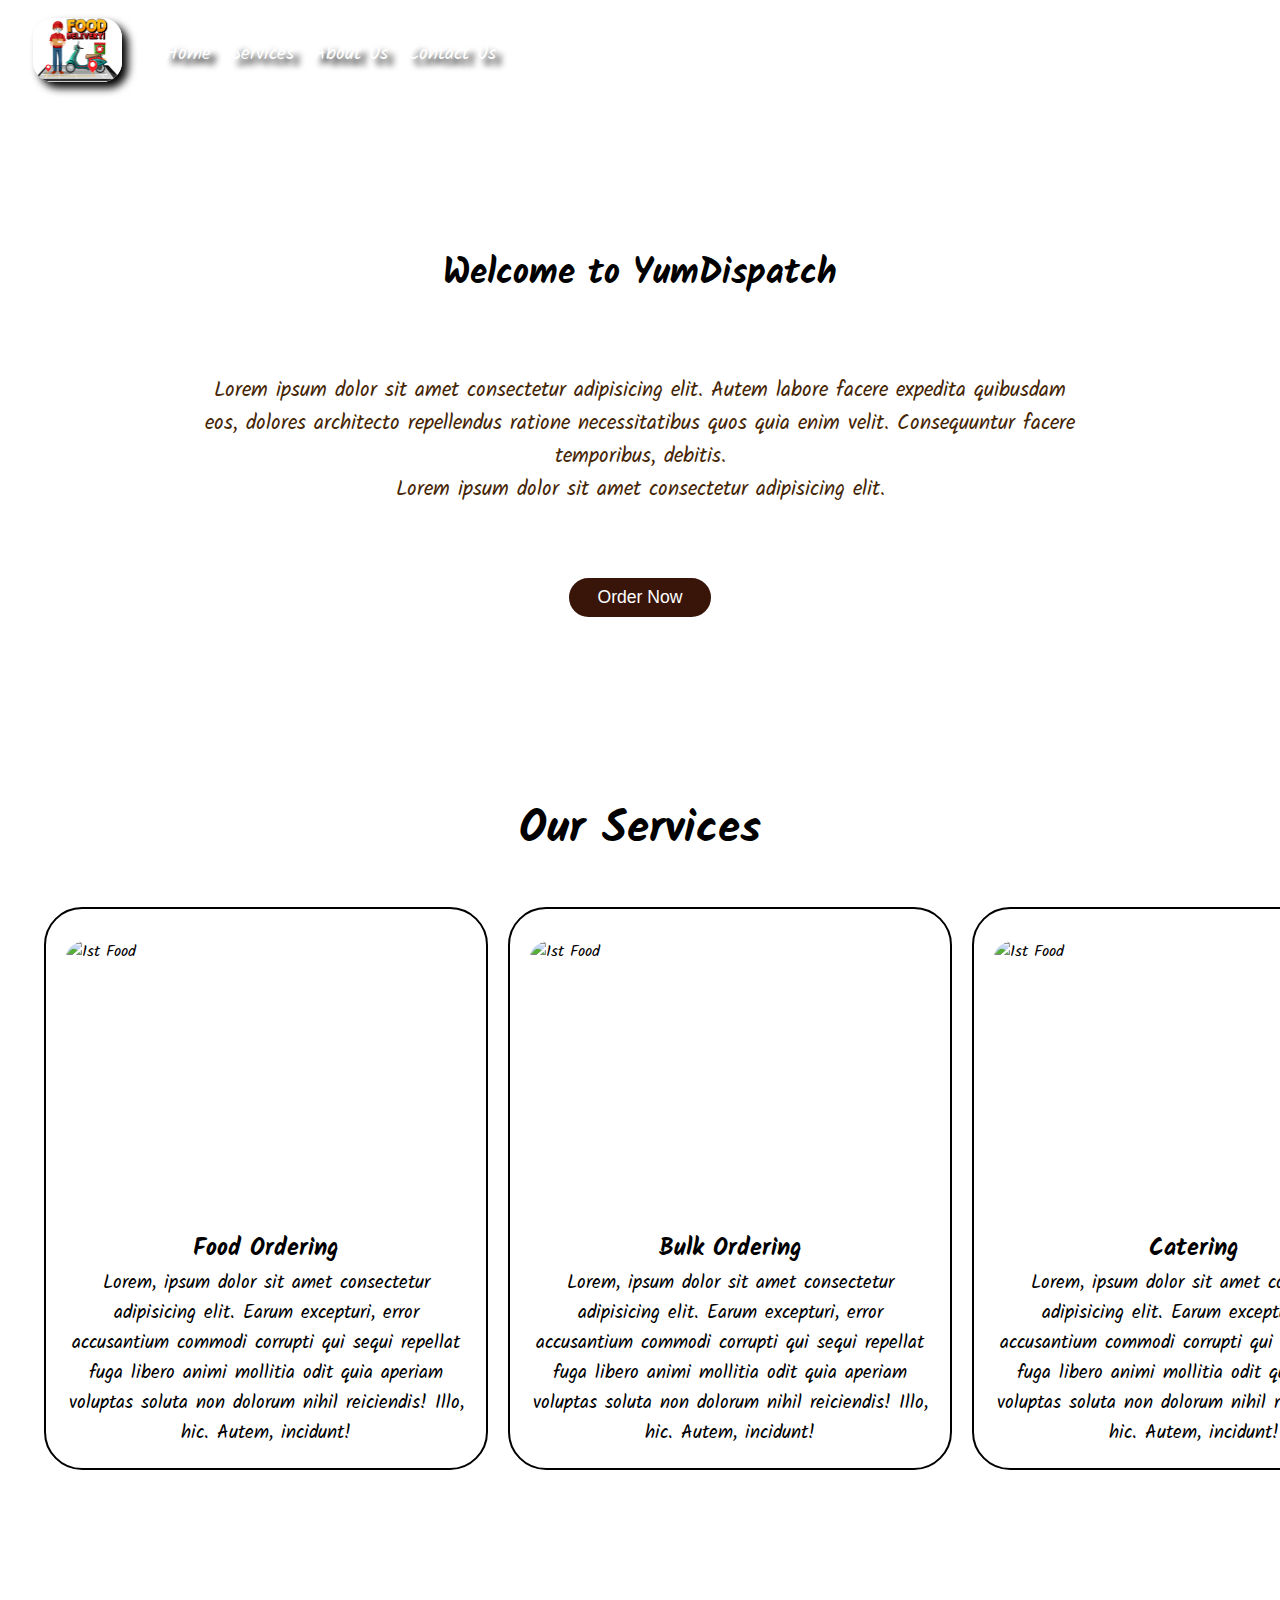
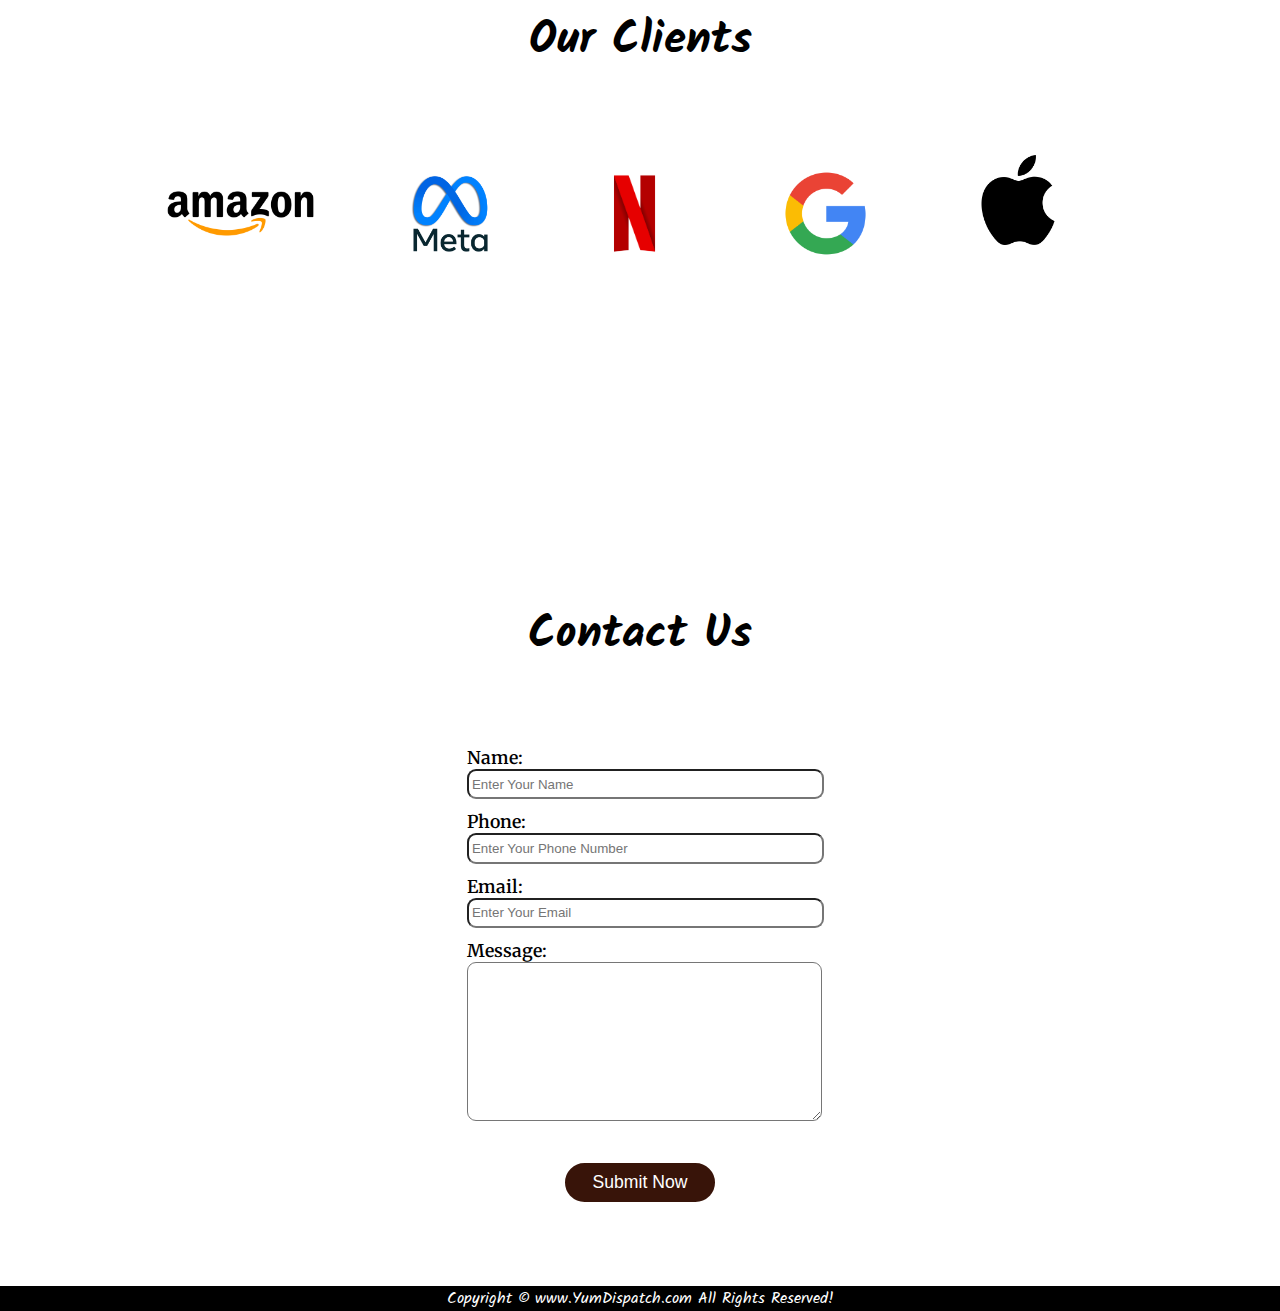
==== index.html @ 8546f2fb "Modified Files" ====
<!DOCTYPE html>
<html lang="en">
<head>
    <meta charset="UTF-8">
    <meta name="viewport" content="width=device-width, initial-scale=1.0">
    <title>YumDispatch</title>
    <link rel="stylesheet" href="/css/style.css">
</head>
<body>
    <nav id="navbar">
        <div id="logo">
            <img src="/images/logo.jpg" alt="YumDispatch.com">
        </div>

        <ul>
            <li class="item"><a>Home</a></li>
            <li class="item"><a>Services</a></li>
            <li class="item"><a>About Us</a></li>
            <li class="item"><a>Contact Us</a></li>
        </ul>
    </nav>

    <section id="home">
        <h1 class="h-primary">Welcome to YumDispatch</h1>
        <p>Lorem ipsum dolor sit amet consectetur adipisicing elit. Autem labore facere expedita quibusdam eos, dolores architecto repellendus ratione necessitatibus quos quia enim velit. Consequuntur facere temporibus, debitis.</p>
        <p>Lorem ipsum dolor sit amet consectetur adipisicing elit.</p>
        <button class="btn">Order Now</button>
    </section>

    <section class="services-container">
        <h1 class="h-primary_center" id="our_services">Our Services</h1>
        <div id="services">
            <div class="box">
                <img src="/images/food1.jpg" alt="1st Food">
                <h2 class="h-secondary_center">Food Ordering</h2>
                <p class="h-primary_center">Lorem, ipsum dolor sit amet consectetur adipisicing elit. Earum excepturi, error accusantium commodi corrupti qui sequi repellat fuga libero animi mollitia odit quia aperiam voluptas soluta non dolorum nihil reiciendis! Illo, hic. Autem, incidunt!</p>
            </div>

            <div class="box">
                <img src="/images/bulk_ordering.jpg" alt="1st Food">
                <h2 class="h-secondary_center">Bulk Ordering</h2>
                <p class="h-primary_center">Lorem, ipsum dolor sit amet consectetur adipisicing elit. Earum excepturi, error accusantium commodi corrupti qui sequi repellat fuga libero animi mollitia odit quia aperiam voluptas soluta non dolorum nihil reiciendis! Illo, hic. Autem, incidunt!</p>
            </div>

            <div class="box">
                <img src="/images/catering.jpg" alt="1st Food">
                <h2 class="h-secondary_center">Catering</h2>
                <p class="h-primary_center">Lorem, ipsum dolor sit amet consectetur adipisicing elit. Earum excepturi, error accusantium commodi corrupti qui sequi repellat fuga libero animi mollitia odit quia aperiam voluptas soluta non dolorum nihil reiciendis! Illo, hic. Autem, incidunt!</p>
            </div>
        </div>
    </section>

    <section id="client-section">
        <h1 class="h-primary_center" id="Our_Clients">Our Clients</h1>
        <div id="clients">
            <div class="client-item">
                <img src="/images/logo-1.jpg" alt="Amazon">
            </div>

            <div class="client-item">
                <img src="/images/logo-2.jpg" alt="Meta">
            </div>

            <div class="client-item">
                <img src="/images/logo-3.png" alt="Netflix">
            </div>

            <div class="client-item">
                <img src="/images/logo-4.png" alt="Google">
            </div>

            <div class="client-item">
                <img src="/images/logo-5.png" alt="Apple">
            </div>

        </div>

    </section>

    <section id="contact_us">
        <h1 class="h-primary_center">Contact Us</h1>
        <div id="contact-box">
            <form action="">
                    <div class="form-group">
                        <label for="name">Name: </label>
                        <input type="text" name="name" id="name" placeholder="Enter Your Name">
                    </div>

                <div class="form-group">
                    <label for="name">Phone: </label>
                    <input type="text" name="name" id="name" placeholder="Enter Your Phone Number">
                </div>

                <div class="form-group">
                    <label for="name">Email: </label>
                    <input type="email" name="name" id="name" placeholder="Enter Your Email">
                </div>

                <div class="form-group">
                    <label for="name">Message: </label>
                    <textarea name="Message" cols="30" rows="10"></textarea>
                </div>

                <div class="button">
                    <button class="btn1">Submit Now</button>
                </div>

            </form>
        </div>
    </section>

    <footer>
        <div class="center">
            Copyright &copy; www.YumDispatch.com All Rights Reserved!
        </div>
    </footer>

</body>
</html>
---- css/style.css ----
@import url('https://fonts.googleapis.com/css2?family=Kalam:wght@300;400;700&family=Libre+Baskerville:ital,wght@0,400;0,700;1,400&display=swap');

@import url('https://fonts.googleapis.com/css2?family=Merriweather&display=swap');

*{
    margin: 0px;
    padding: 0px;
}

body{
    font-family: "Kalam", cursive;
}

/* CSS Variables */

:root{
    --background-color: red;
}

/* navigation bar */

#navbar{
    display: flex;
    align-items: center;
}


/* NavBar : Logo and Image */

#logo{
    margin: 16px 22px;
}

#logo img{
    height: 64px;
    margin: 2px 11px;
    box-shadow: 6px 6px 8px black;
    border-radius: 20px;
}

#navbar{
    position: relative;
}


/* NavBar : List Styling */

#navbar ul{
    display: flex;
}

#navbar ul li{
    list-style-type: none;
    font-size: 1.2rem;
}

#navbar ul li a{                    /* Applying padding here and not in #navbar ul li{} section because I wan't to add hover effect here, so that on moving the mouse over these, the text has animation */
    color: white;
    display: block;
    padding: 10px;
    border-radius: 20px;
    text-decoration: none;
    cursor: pointer;
    text-shadow: 6px 6px 6px black;
}


#navbar ul li a:hover{
    color: #b7b5b5;
    text-shadow: 12px 12px 6px black;
    display: block;
}



/* Home Section */

#home{
    display: flex;
    flex-direction: column;
    padding: 3px 200px;
    align-items: center;
    justify-content: center;
    height: 680px;
}

#home::before{
    content: '';
    position: absolute;
    background: url(/images/bg.jpg) no-repeat center center/cover;
    bottom: 20px;
    height: 100%;
    width: 100%;
    z-index: -1;
    opacity: 0.75;
}


#home h1{
    text-align: center;
    color: black;
}

#home p{
    text-align: center;
    font-size: 1.3rem;
    color: rgba(70, 38, 5, 1);
    position: relative;
    bottom: 40px;
}

/* Utility Classes */

.h-primary{
    font-size: 3.2rem;
    padding: 52px;
}

.h-primary{
    font-size: 2.2rem;
    padding: 52px;
    position: relative;
    bottom: 60px;
}

.btn{
    padding: 9px 28px;
    background-color: #381409;
    border: 2px solid white;
    color: white;
    margin: 30px;
    border-radius: 24px;
    font-size: 1.1rem;
    cursor: pointer;
}

.h-primary_center{
    text-align: center;
    font-size: 1.2rem;
}

.h-secondary_center{
    text-align: center;
}


.center{
    text-align: center;
    background-color: black;
    color: white;
    position: relative;
    top: 350px;
}

.services-container{
    height: 736px;
}


.button{
    display: flex;
    justify-content: center;
    align-items: center;
}


/* Services Section */

#services{
    margin: 34px;
    display: flex;
}
#services .box{
    border: 2px solid black;
    padding: 20px;
    margin: 7px 10px;
    border-radius: 38px;
}
#services .box img{
    height: 280px;
    width: 400px;
    margin: auto;
    display: block;
    padding-top: 10px;
    padding-bottom: 10px;

    border-radius: 28px;
}

#our_services{
    font-size: 2.8rem;
}



/* Clients Section */

#client-section{
    height: 494px;
}

#client-section::before{
    content: "";
    position: absolute;
    background: url("/images/bg1.jpg") no-repeat center center/cover;
    height: 77%;
    width: 100%;
    z-index: -1;
    opacity: 0.5;
}

#Our_Clients{
    font-size: 2.8rem;
    padding-top: 75px;
}

#clients{
    display: flex;
    justify-content: center;
    align-items: center;
    padding-top: 30px;
}

.client-item{
    padding: 34px;
}

#clients .client-item:nth-child(1) img {
    height: 83px;
}

#clients .client-item:nth-child(2) img {
    height: 77px;
}

#clients .client-item:nth-child(3) img {
    height: 95px;
}

#clients .client-item:nth-child(4) img {
    height: 85px;
}

#clients .client-item:nth-child(5) img {
    height: 144px;
    position: relative;
    bottom  : 13px;
    right: 23px;
}


/* Contact Section */

#contact_us{
    position: relative;
    height: 512px;
    top: 105px;
}

#contact_us::before{
    content: "";
    position: absolute;
    background: url(/images/contact.jpg) no-repeat center center/cover;
    height: 774px;
    width: 100%;
    z-index: -1;
    opacity: 0.7;
}

#contact_us .h-primary_center{
    font-size: 2.8rem;
    padding: 70px;
}

#contact-box{
    display: flex;
    align-items: center;
    justify-content: center;
    font-family: "Merriweather", serif;
    font-weight: 400;
    font-style: normal;
}

#contact-box .form-group{
    padding: 6px;
}

#contact-box form{
    width: 28%;
}

#contact-box label{
    font-size: 1.1rem;
    font-weight:600;
}

#contact-box input,
#contact-box textarea{
    width: 100%;
    padding: 0.2rem;
    border-radius: 9px;
}

#contact-box input{
    height: 20px;
}

.btn1{
    padding: 9px 28px;
    background-color: #381409;
    border: 2px solid white;
    color: white;
    margin: 30px;
    border-radius: 24px;
    font-size: 1.1rem;
    cursor: pointer;
}


.btn1:hover, .btn:hover{
    box-shadow: 2px 2px 7px black;
}
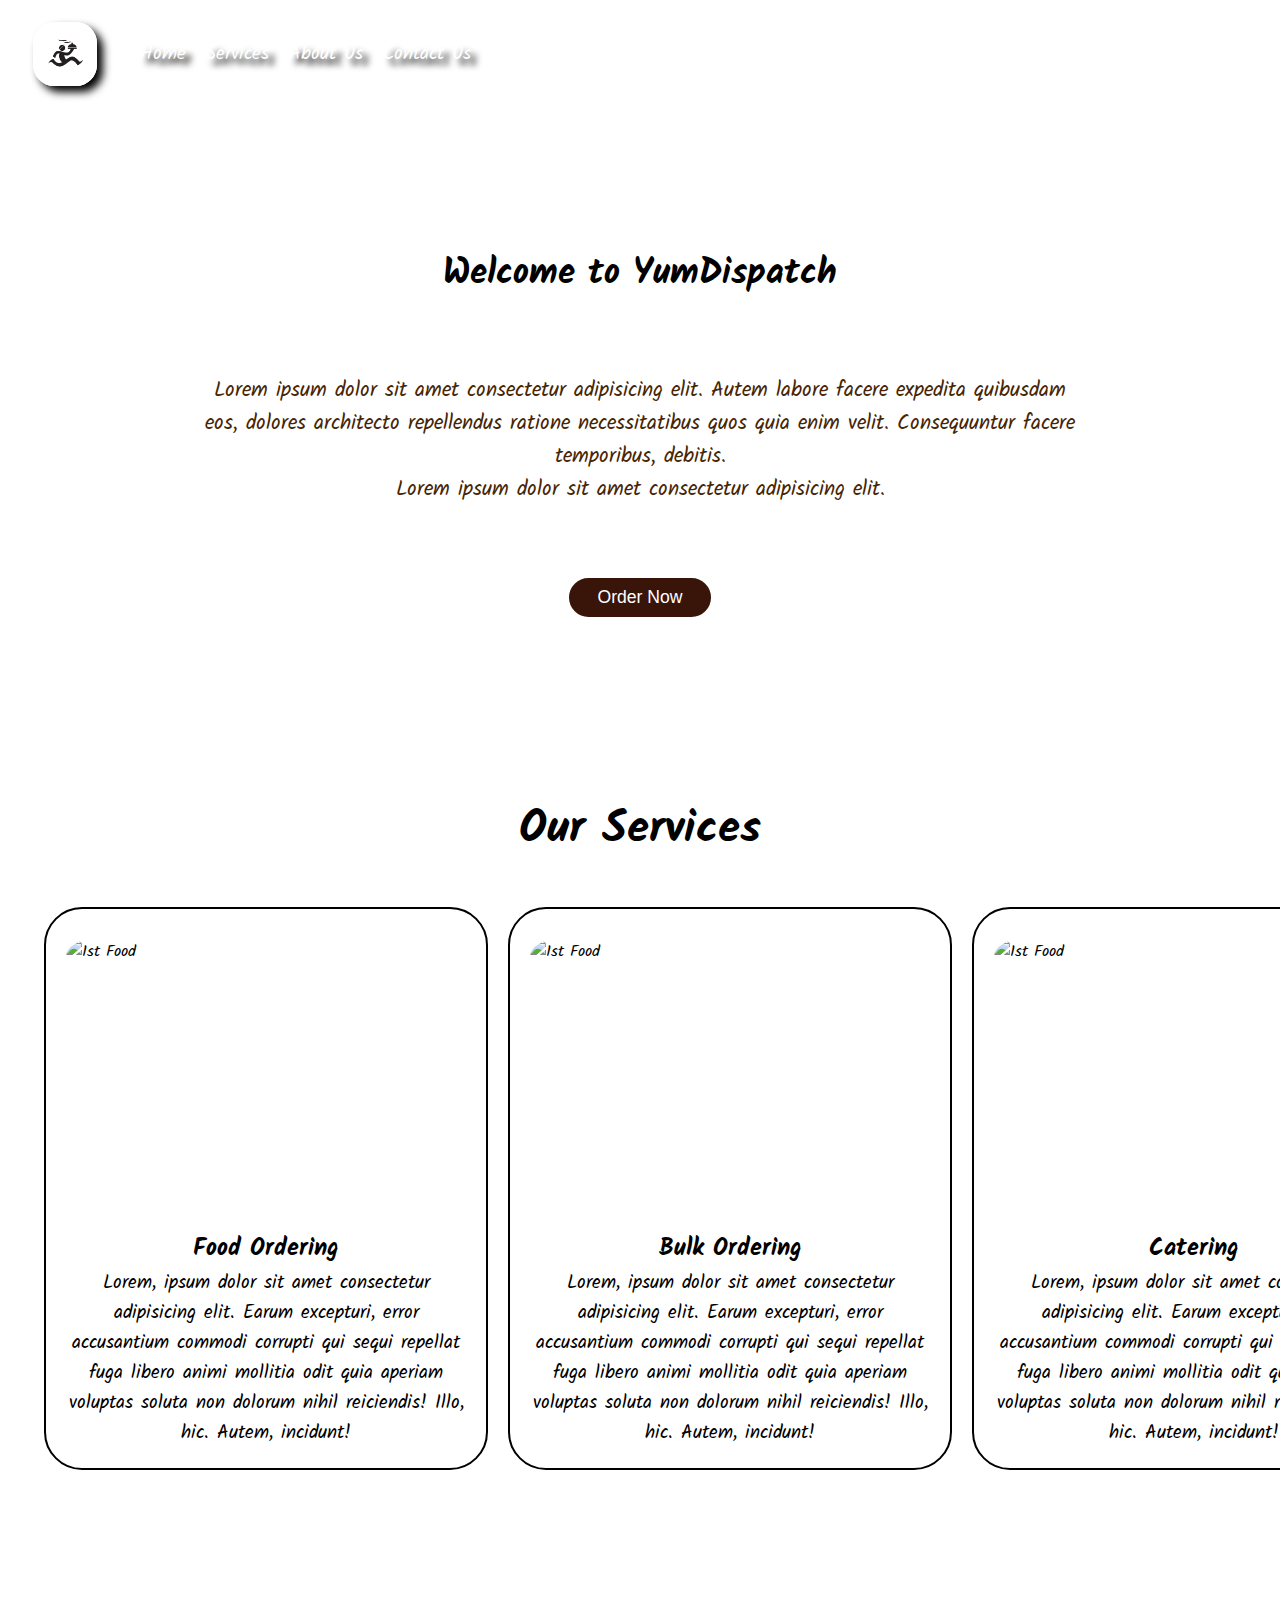
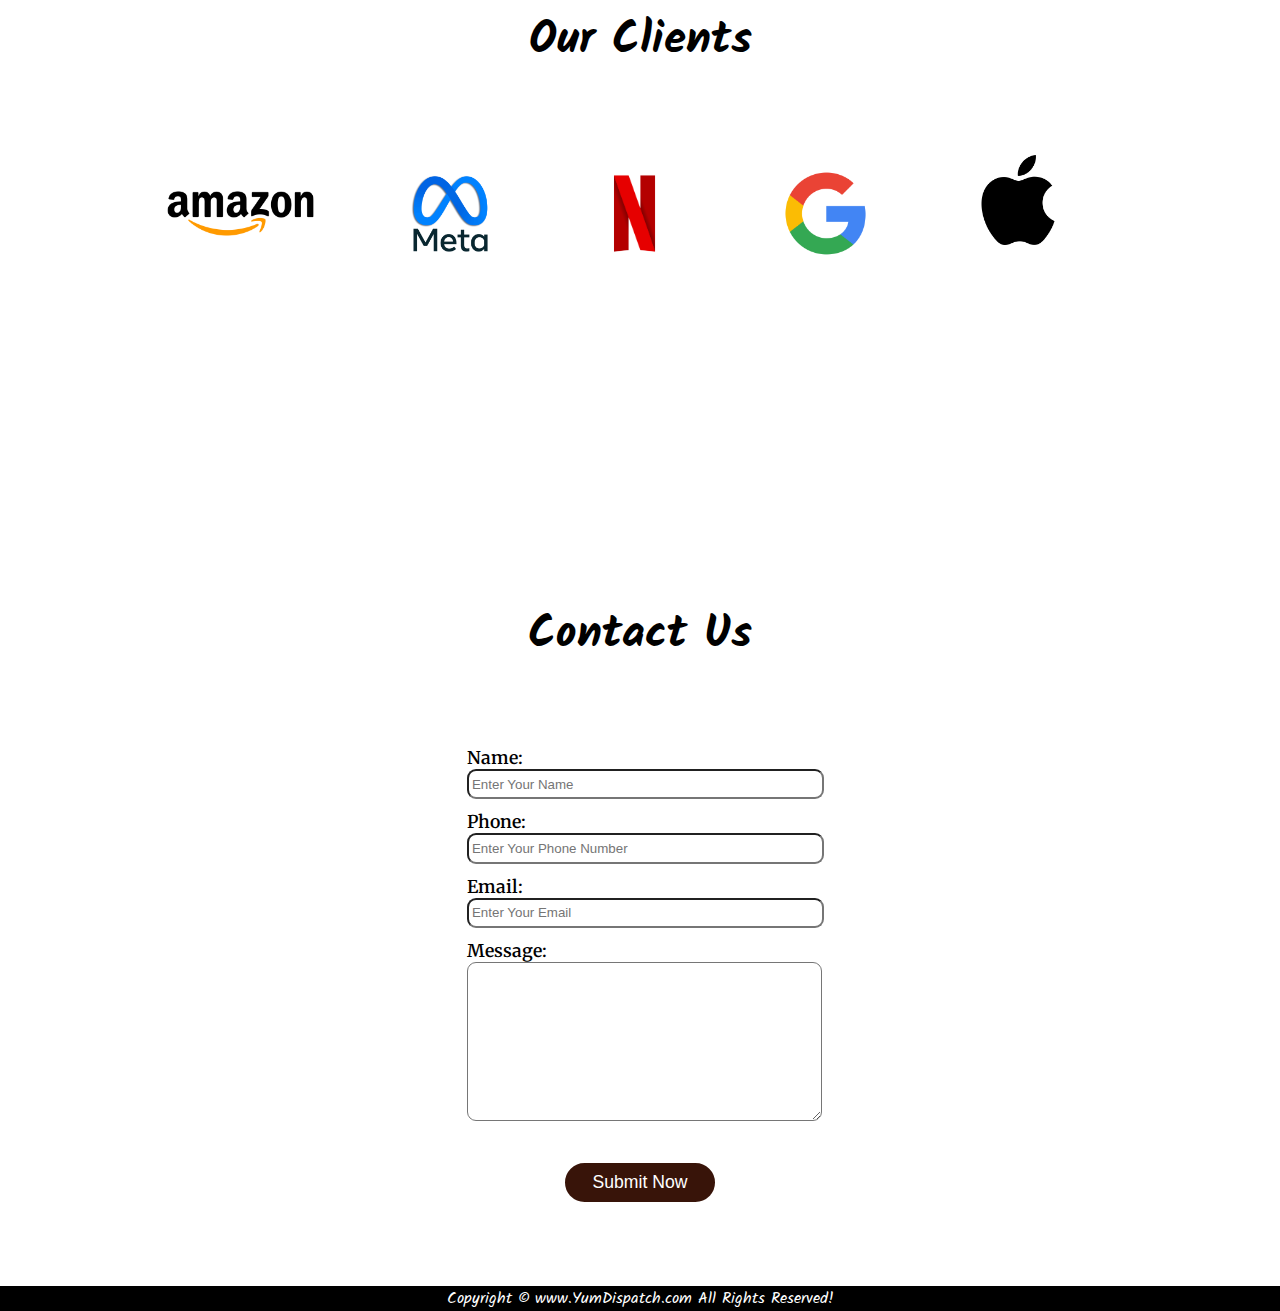
==== commit 8057acdc: "Update: Minor Changes" ====
--- a/index.html
+++ b/index.html
@@ -4,7 +4,7 @@
     <meta charset="UTF-8">
     <meta name="viewport" content="width=device-width, initial-scale=1.0">
     <title>YumDispatch</title>
-    <link rel="stylesheet" href="/css/style.css">
+    <link rel="stylesheet" href="style.css">
 </head>
 <body>
     <nav id="navbar">
@@ -92,13 +92,13 @@
                 </div>
 
                 <div class="form-group">
-                    <label for="name">Email: </label>
-                    <input type="email" name="name" id="name" placeholder="Enter Your Email">
+                    <label for="email">Email: </label>
+                    <input type="email" name="name" id="email" placeholder="Enter Your Email">
                 </div>
 
                 <div class="form-group">
-                    <label for="name">Message: </label>
-                    <textarea name="Message" cols="30" rows="10"></textarea>
+                    <label for="message">Message: </label>
+                    <textarea name="message" id="message" cols="30" rows="10"></textarea>
                 </div>
 
                 <div class="button">
--- a/style.css
+++ b/style.css
@@ -0,0 +1,324 @@
+@import url('https://fonts.googleapis.com/css2?family=Kalam:wght@300;400;700&family=Libre+Baskerville:ital,wght@0,400;0,700;1,400&display=swap');
+
+@import url('https://fonts.googleapis.com/css2?family=Merriweather&display=swap');
+
+*{
+    margin: 0px;
+    padding: 0px;
+}
+
+body{
+    font-family: "Kalam", cursive;
+}
+
+/* CSS Variables */
+
+:root{
+    --background-color: red;
+}
+
+/* navigation bar */
+
+#navbar{
+    display: flex;
+    align-items: center;
+}
+
+
+/* NavBar : Logo and Image */
+
+#logo{
+    margin: 16px 22px;
+}
+
+#logo img{
+    height: 64px;
+    margin: 2px 11px;
+    box-shadow: 6px 6px 8px black;
+    border-radius: 21px;
+    position: relative;
+    top: 4px;
+}
+
+#navbar{
+    position: relative;
+}
+
+
+/* NavBar : List Styling */
+
+#navbar ul{
+    display: flex;
+}
+
+#navbar ul li{
+    list-style-type: none;
+    font-size: 1.2rem;
+}
+
+#navbar ul li a{                    /* Applying padding here and not in #navbar ul li{} section because I wan't to add hover effect here, so that on moving the mouse over these, the text has animation */
+    color: white;
+    display: block;
+    padding: 10px;
+    border-radius: 20px;
+    text-decoration: none;
+    cursor: pointer;
+    text-shadow: 6px 6px 6px black;
+}
+
+
+#navbar ul li a:hover{
+    color: #b7b5b5;
+    text-shadow: 12px 12px 6px black;
+    display: block;
+}
+
+
+
+/* Home Section */
+
+#home{
+    display: flex;
+    flex-direction: column;
+    padding: 3px 200px;
+    align-items: center;
+    justify-content: center;
+    height: 680px;
+}
+
+#home::before{
+    content: '';
+    position: absolute;
+    background: url(/images/bg.jpg) no-repeat center center/cover;
+    bottom: 20px;
+    height: 100%;
+    width: 100%;
+    z-index: -1;
+    opacity: 0.6;
+}
+
+
+#home h1{
+    text-align: center;
+    color: black;
+}
+
+#home p{
+    text-align: center;
+    font-size: 1.3rem;
+    color: rgba(70, 38, 5, 1);
+    position: relative;
+    bottom: 40px;
+}
+
+/* Utility Classes */
+
+.h-primary{
+    font-size: 3.2rem;
+    padding: 52px;
+}
+
+.h-primary{
+    font-size: 2.2rem;
+    padding: 52px;
+    position: relative;
+    bottom: 60px;
+}
+
+.btn{
+    padding: 9px 28px;
+    background-color: #381409;
+    border: 2px solid white;
+    color: white;
+    margin: 30px;
+    border-radius: 24px;
+    font-size: 1.1rem;
+    cursor: pointer;
+}
+
+.h-primary_center{
+    text-align: center;
+    font-size: 1.2rem;
+}
+
+.h-secondary_center{
+    text-align: center;
+}
+
+
+.center{
+    text-align: center;
+    background-color: black;
+    color: white;
+    position: relative;
+    top: 350px;
+}
+
+.services-container{
+    height: 736px;
+}
+
+
+.button{
+    display: flex;
+    justify-content: center;
+    align-items: center;
+}
+
+
+/* Services Section */
+
+#services{
+    margin: 34px;
+    display: flex;
+}
+#services .box{
+    border: 2px solid black;
+    padding: 20px;
+    margin: 7px 10px;
+    border-radius: 38px;
+}
+#services .box img{
+    height: 280px;
+    width: 400px;
+    margin: auto;
+    display: block;
+    padding-top: 10px;
+    padding-bottom: 10px;
+
+    border-radius: 28px;
+}
+
+#our_services{
+    font-size: 2.8rem;
+}
+
+
+
+/* Clients Section */
+
+#client-section{
+    height: 494px;
+}
+
+#client-section::before{
+    content: "";
+    position: absolute;
+    background: url("/images/bg1.jpg") no-repeat center center/cover;
+    height: 77%;
+    width: 100%;
+    z-index: -1;
+    opacity: 0.5;
+}
+
+#Our_Clients{
+    font-size: 2.8rem;
+    padding-top: 75px;
+}
+
+#clients{
+    display: flex;
+    justify-content: center;
+    align-items: center;
+    padding-top: 30px;
+}
+
+.client-item{
+    padding: 34px;
+}
+
+#clients .client-item:nth-child(1) img {
+    height: 83px;
+}
+
+#clients .client-item:nth-child(2) img {
+    height: 77px;
+}
+
+#clients .client-item:nth-child(3) img {
+    height: 95px;
+}
+
+#clients .client-item:nth-child(4) img {
+    height: 85px;
+}
+
+#clients .client-item:nth-child(5) img {
+    height: 144px;
+    position: relative;
+    bottom  : 13px;
+    right: 23px;
+}
+
+
+/* Contact Section */
+
+#contact_us{
+    position: relative;
+    height: 512px;
+    top: 105px;
+}
+
+#contact_us::before{
+    content: "";
+    position: absolute;
+    background: url(/images/contact.jpg) no-repeat center center/cover;
+    height: 774px;
+    width: 100%;
+    z-index: -1;
+    opacity: 0.7;
+}
+
+#contact_us .h-primary_center{
+    font-size: 2.8rem;
+    padding: 70px;
+}
+
+#contact-box{
+    display: flex;
+    align-items: center;
+    justify-content: center;
+    font-family: "Merriweather", serif;
+    font-weight: 400;
+    font-style: normal;
+}
+
+#contact-box .form-group{
+    padding: 6px;
+}
+
+#contact-box form{
+    width: 28%;
+}
+
+#contact-box label{
+    font-size: 1.1rem;
+    font-weight:600;
+}
+
+#contact-box input,
+#contact-box textarea{
+    width: 100%;
+    padding: 0.2rem;
+    border-radius: 9px;
+}
+
+#contact-box input{
+    height: 20px;
+}
+
+.btn1{
+    padding: 9px 28px;
+    background-color: #381409;
+    border: 2px solid white;
+    color: white;
+    margin: 30px;
+    border-radius: 24px;
+    font-size: 1.1rem;
+    cursor: pointer;
+}
+
+
+.btn1:hover, .btn:hover{
+    box-shadow: 2px 2px 7px black;
+}
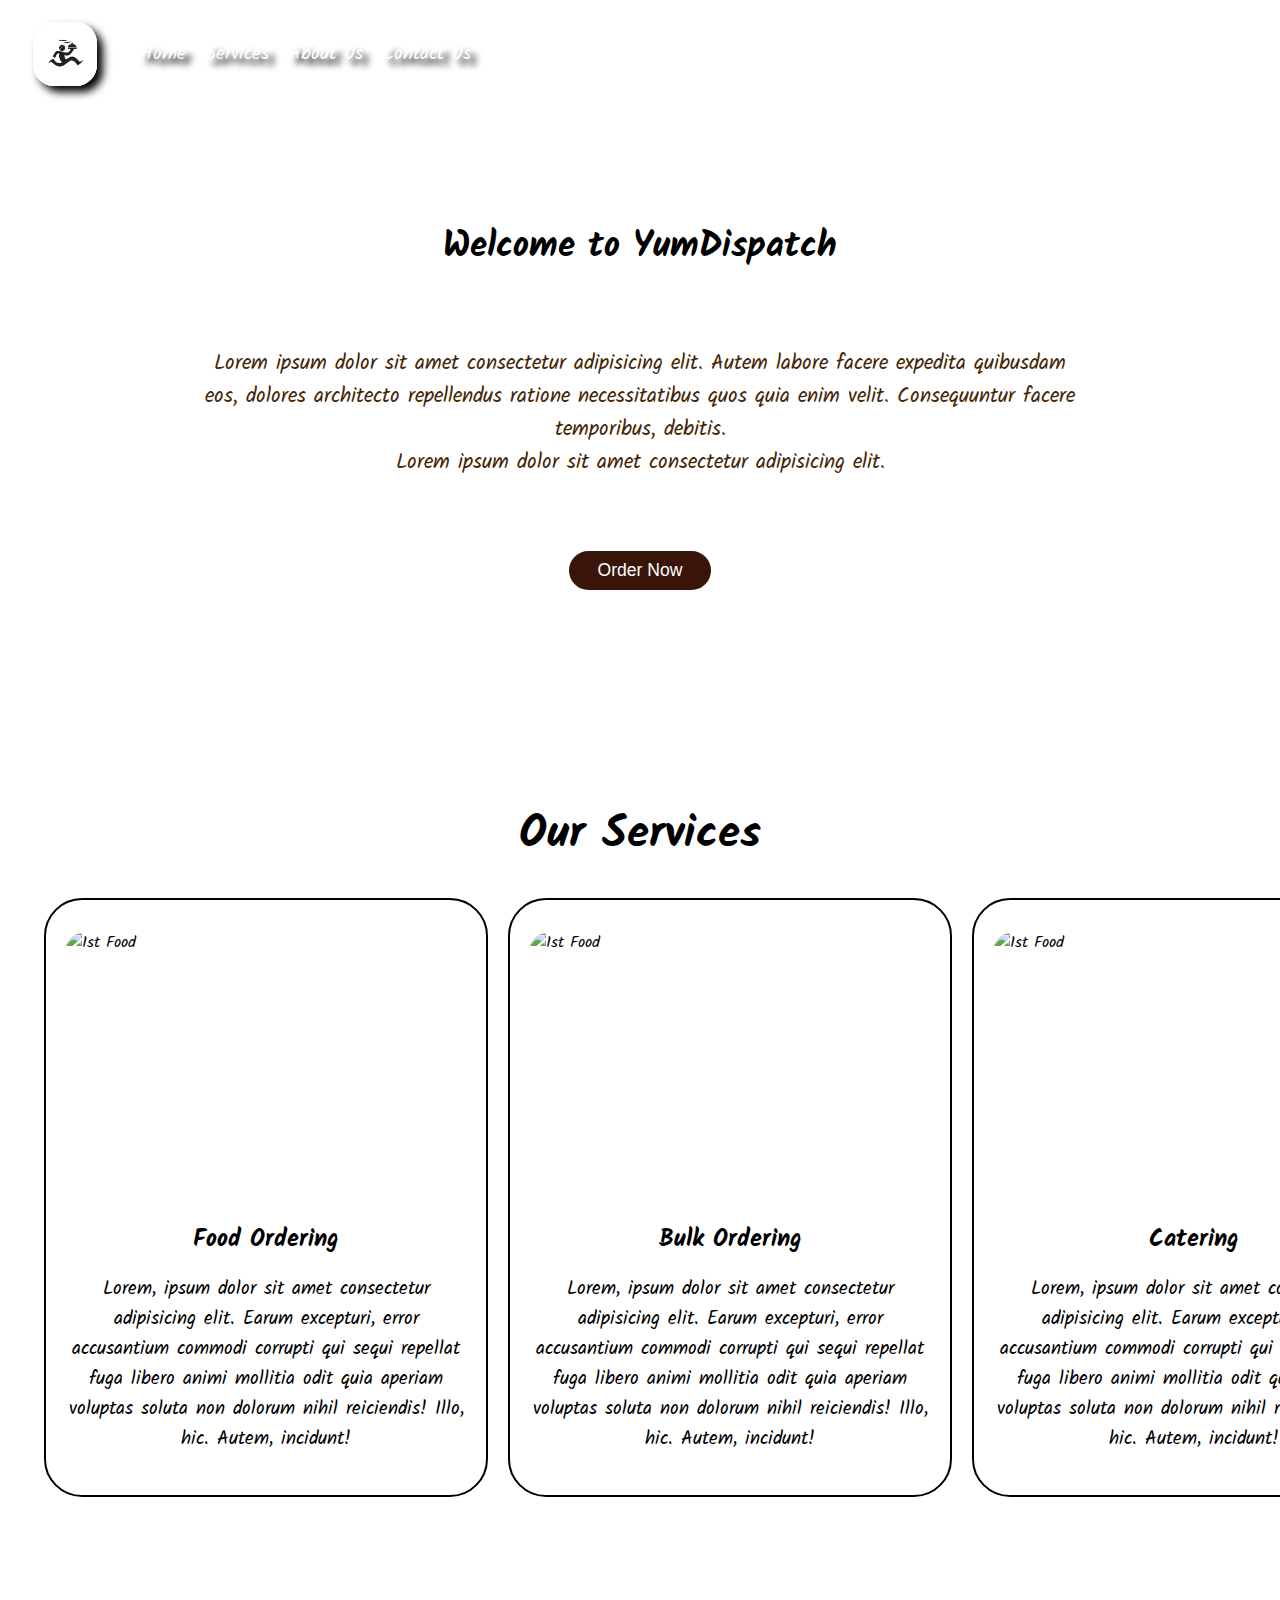
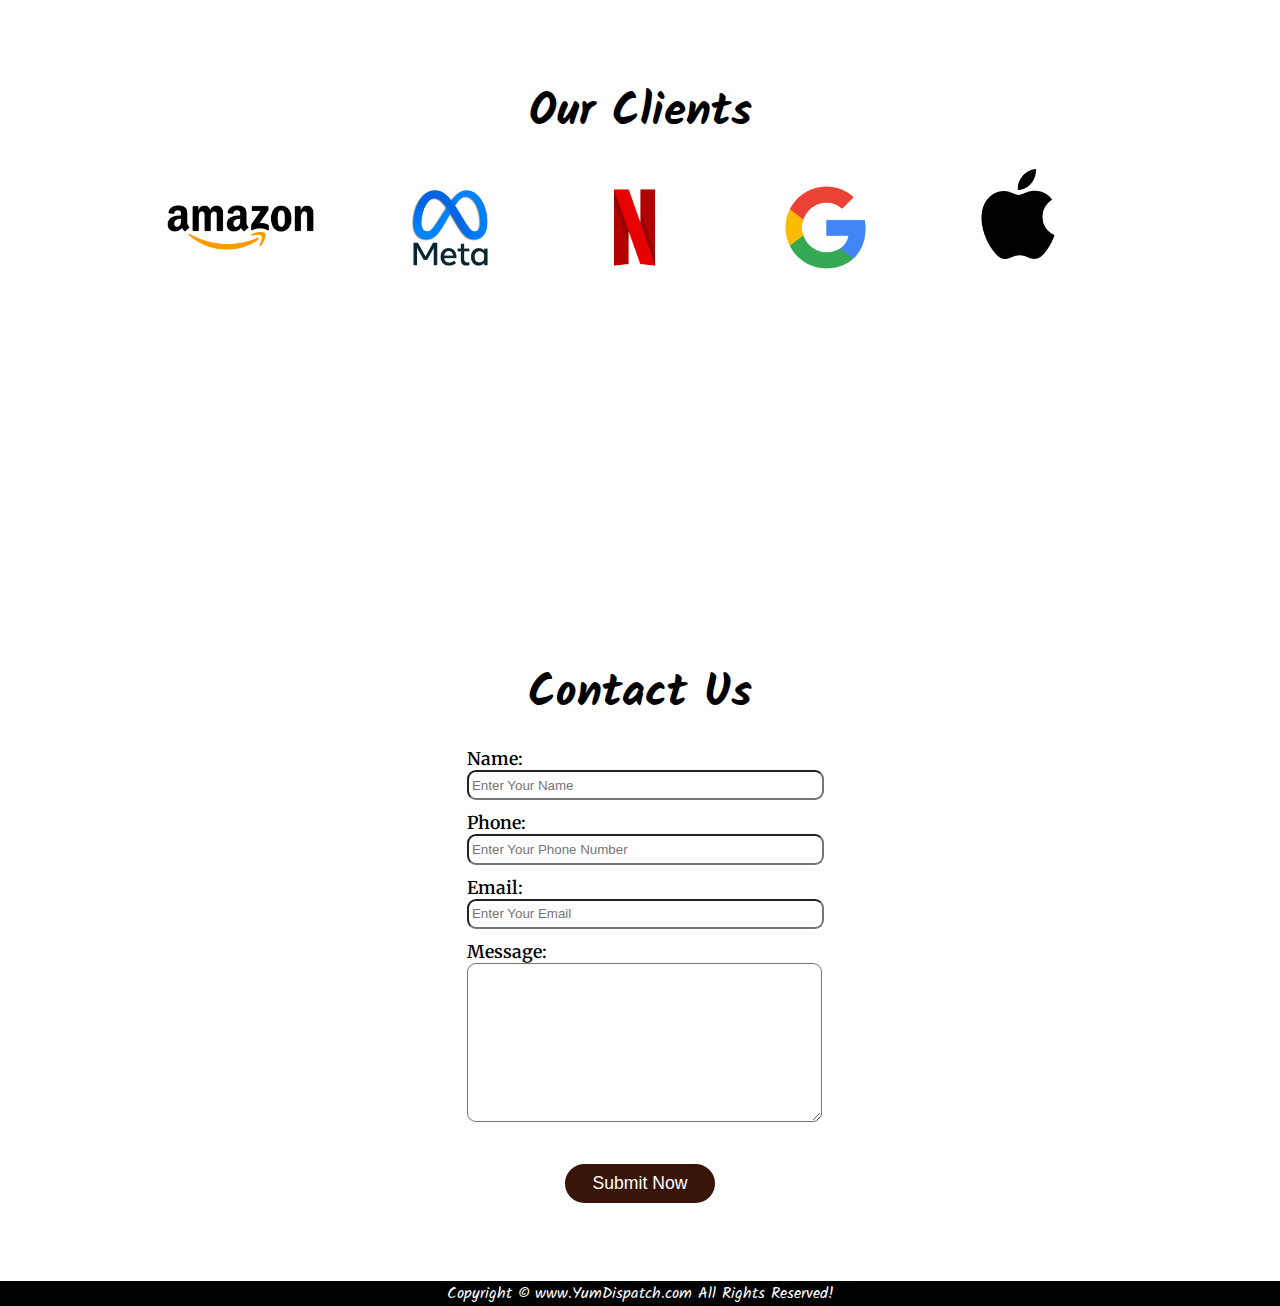
==== commit 7f8413a3: "Fix: Updated Overlapp" ====
--- a/index.html
+++ b/index.html
@@ -33,19 +33,19 @@
             <div class="box">
                 <img src="/images/food1.jpg" alt="1st Food">
                 <h2 class="h-secondary_center">Food Ordering</h2>
-                <p class="h-primary_center">Lorem, ipsum dolor sit amet consectetur adipisicing elit. Earum excepturi, error accusantium commodi corrupti qui sequi repellat fuga libero animi mollitia odit quia aperiam voluptas soluta non dolorum nihil reiciendis! Illo, hic. Autem, incidunt!</p>
+                <p class="h-primary_center" id="desc_services">Lorem, ipsum dolor sit amet consectetur adipisicing elit. Earum excepturi, error accusantium commodi corrupti qui sequi repellat fuga libero animi mollitia odit quia aperiam voluptas soluta non dolorum nihil reiciendis! Illo, hic. Autem, incidunt!</p>
             </div>
 
             <div class="box">
                 <img src="/images/bulk_ordering.jpg" alt="1st Food">
                 <h2 class="h-secondary_center">Bulk Ordering</h2>
-                <p class="h-primary_center">Lorem, ipsum dolor sit amet consectetur adipisicing elit. Earum excepturi, error accusantium commodi corrupti qui sequi repellat fuga libero animi mollitia odit quia aperiam voluptas soluta non dolorum nihil reiciendis! Illo, hic. Autem, incidunt!</p>
+                <p class="h-primary_center" id="desc_services">Lorem, ipsum dolor sit amet consectetur adipisicing elit. Earum excepturi, error accusantium commodi corrupti qui sequi repellat fuga libero animi mollitia odit quia aperiam voluptas soluta non dolorum nihil reiciendis! Illo, hic. Autem, incidunt!</p>
             </div>
 
             <div class="box">
                 <img src="/images/catering.jpg" alt="1st Food">
                 <h2 class="h-secondary_center">Catering</h2>
-                <p class="h-primary_center">Lorem, ipsum dolor sit amet consectetur adipisicing elit. Earum excepturi, error accusantium commodi corrupti qui sequi repellat fuga libero animi mollitia odit quia aperiam voluptas soluta non dolorum nihil reiciendis! Illo, hic. Autem, incidunt!</p>
+                <p class="h-primary_center" id="desc_services">Lorem, ipsum dolor sit amet consectetur adipisicing elit. Earum excepturi, error accusantium commodi corrupti qui sequi repellat fuga libero animi mollitia odit quia aperiam voluptas soluta non dolorum nihil reiciendis! Illo, hic. Autem, incidunt!</p>
             </div>
         </div>
     </section>
--- a/style.css
+++ b/style.css
@@ -83,7 +83,7 @@
     padding: 3px 200px;
     align-items: center;
     justify-content: center;
-    height: 680px;
+    height: 627px;
 }
 
 #home::before{
@@ -139,6 +139,16 @@
 .h-primary_center{
     text-align: center;
     font-size: 1.2rem;
+    position: relative;
+    top: 58px;
+}
+
+
+#desc_services{
+    text-align: center;
+    font-size: 1.2rem;
+    position: relative;
+    top: 15px;
 }
 
 .h-secondary_center{
@@ -151,11 +161,11 @@
     background-color: black;
     color: white;
     position: relative;
-    top: 350px;
+    bottom: 0px;
 }
 
 .services-container{
-    height: 736px;
+    height: 803px;
 }
 
 
@@ -171,6 +181,9 @@
 #services{
     margin: 34px;
     display: flex;
+    height: 613px;
+    position: relative;
+    top: 44px;
 }
 #services .box{
     border: 2px solid black;
@@ -198,7 +211,7 @@
 /* Clients Section */
 
 #client-section{
-    height: 494px;
+    height: 586px;
 }
 
 #client-section::before{
@@ -255,18 +268,18 @@
 
 #contact_us{
     position: relative;
-    height: 512px;
-    top: 105px;
+    height: 751px;
 }
 
 #contact_us::before{
     content: "";
     position: absolute;
     background: url(/images/contact.jpg) no-repeat center center/cover;
-    height: 774px;
+    height: 750px;
     width: 100%;
     z-index: -1;
     opacity: 0.7;
+    top: 12px;
 }
 
 #contact_us .h-primary_center{
